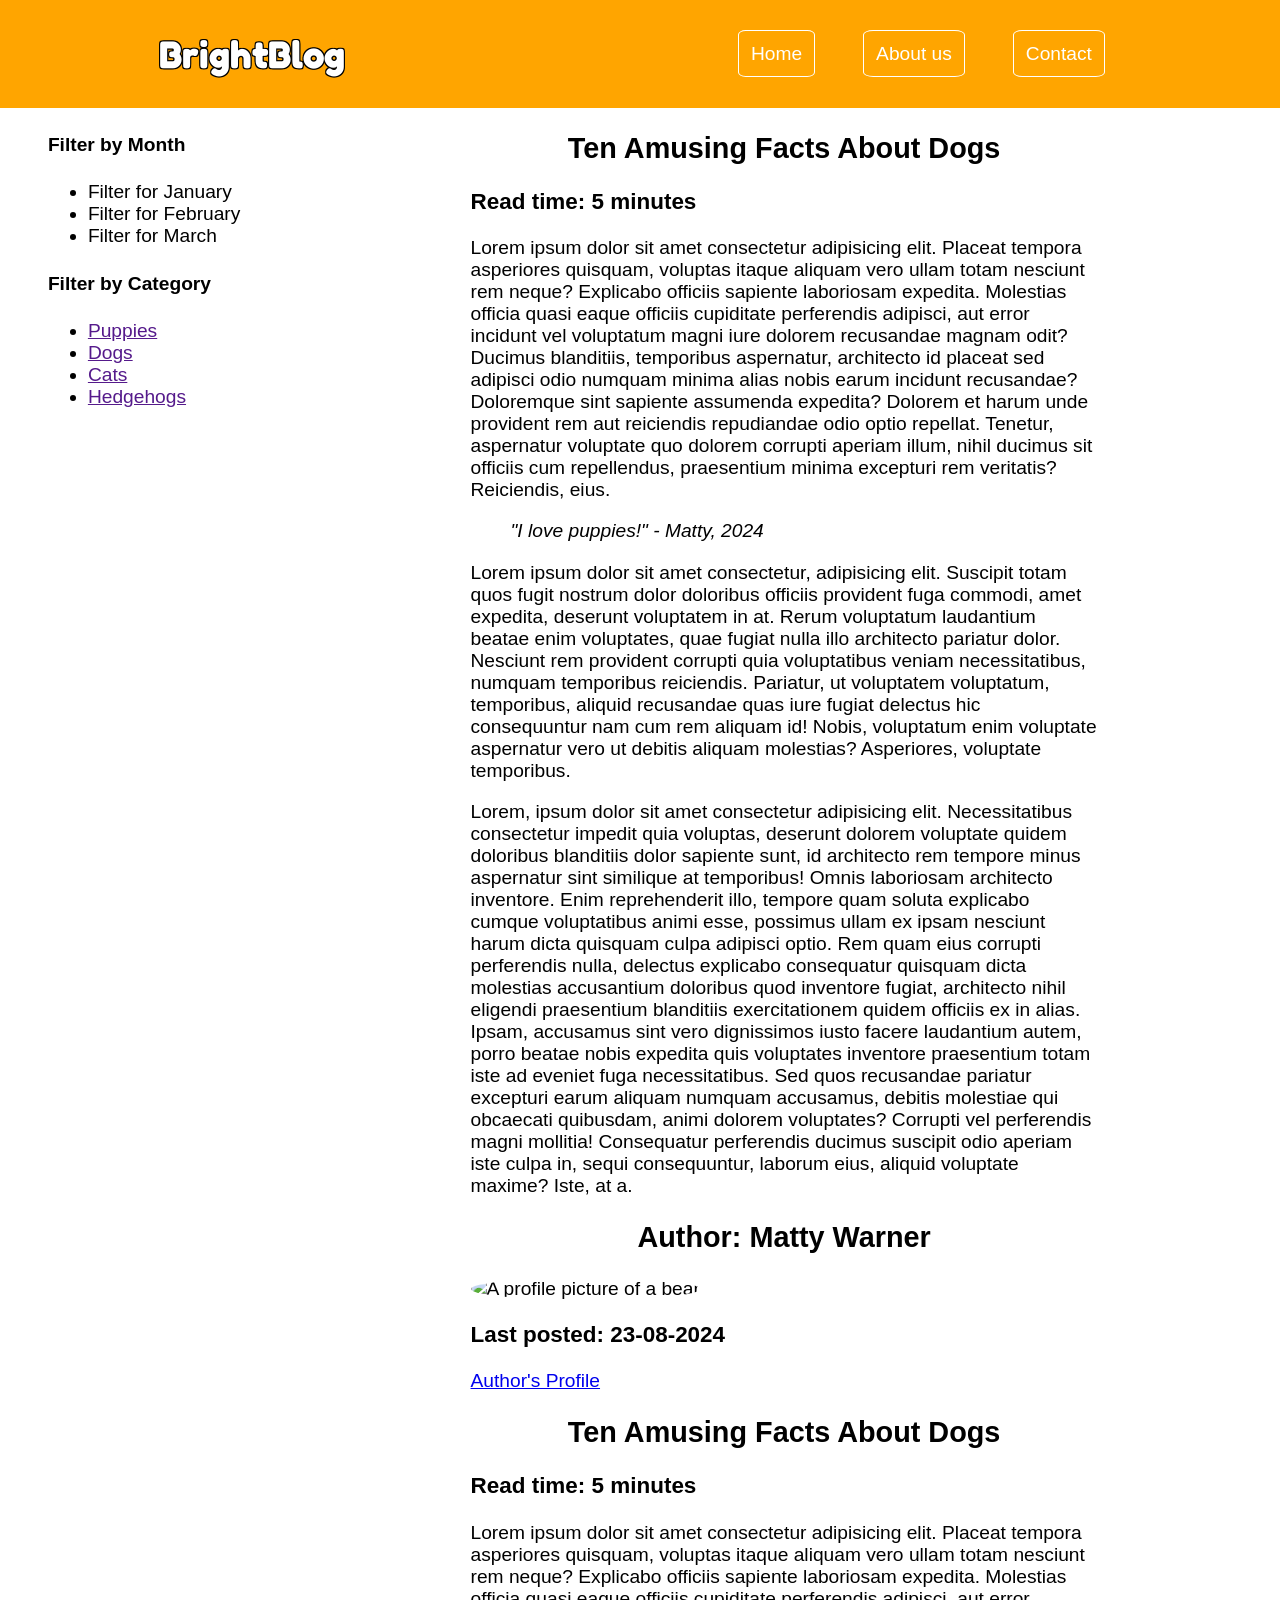
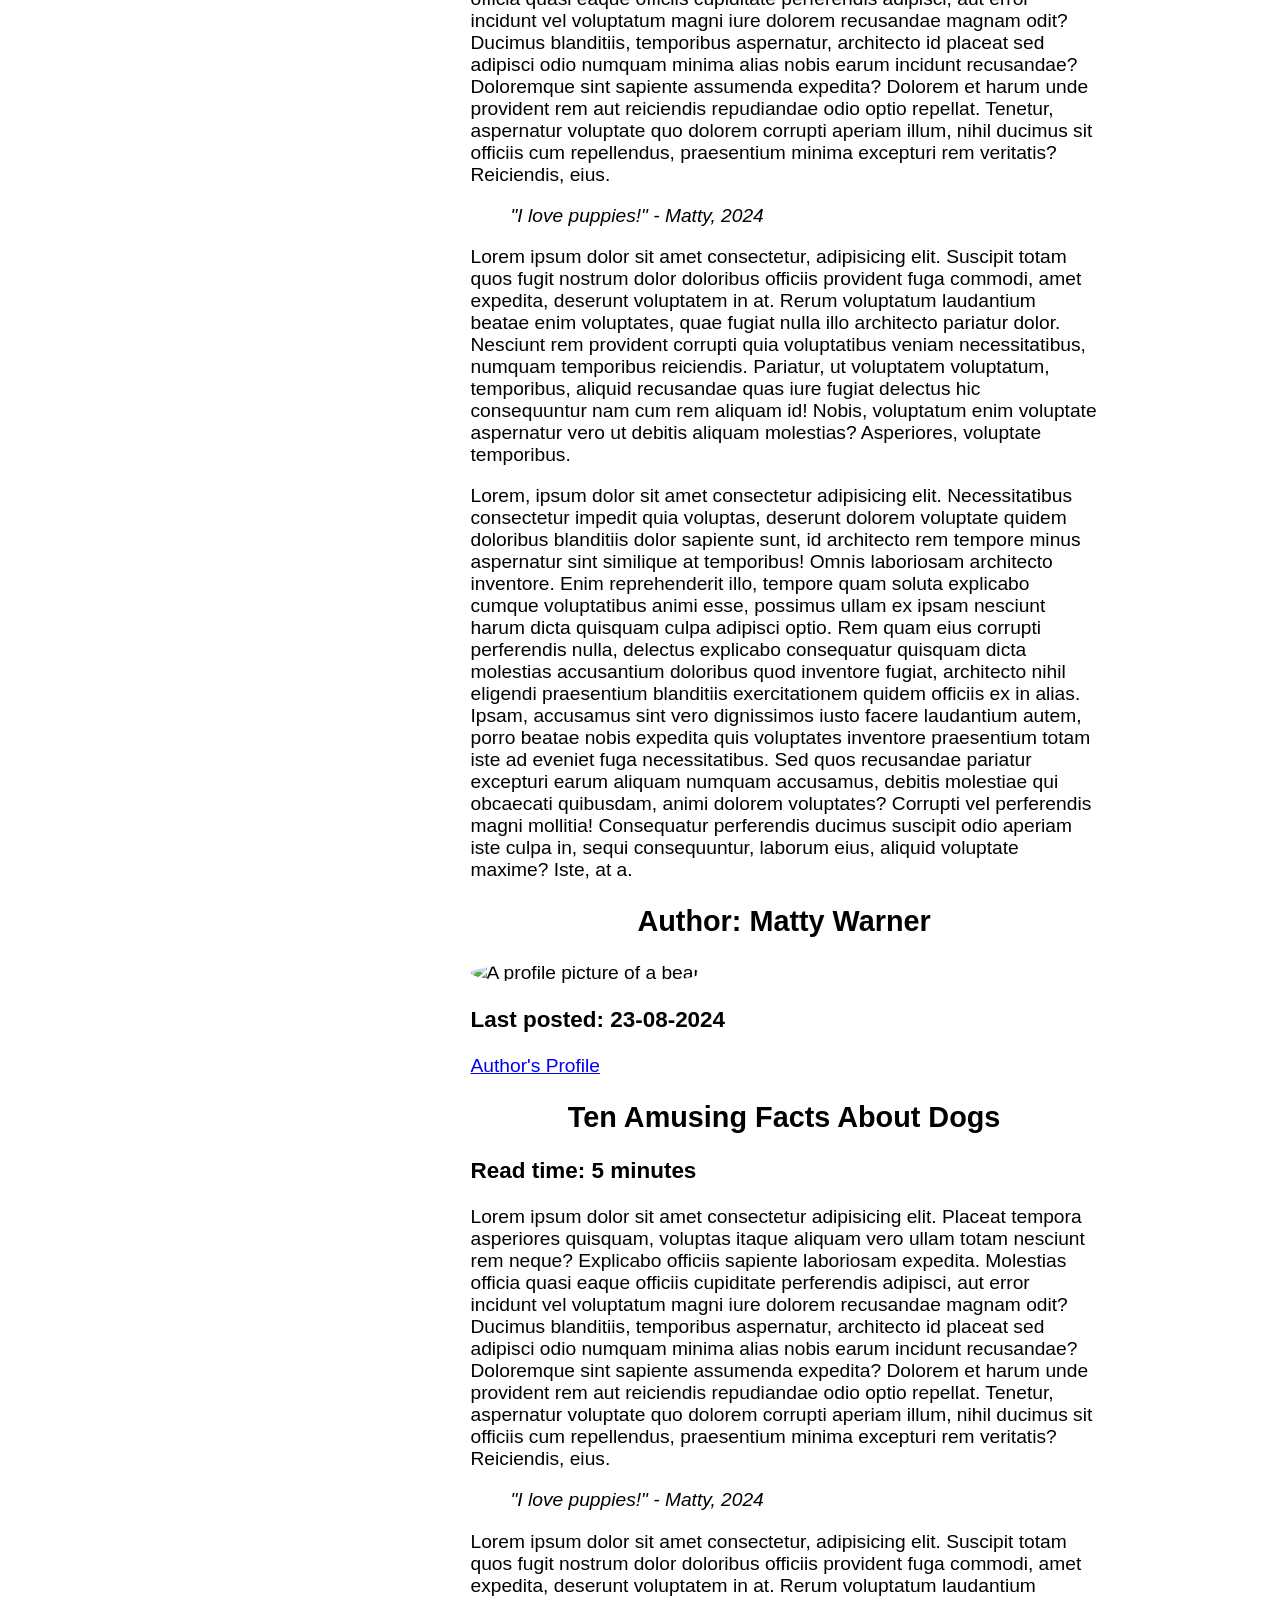
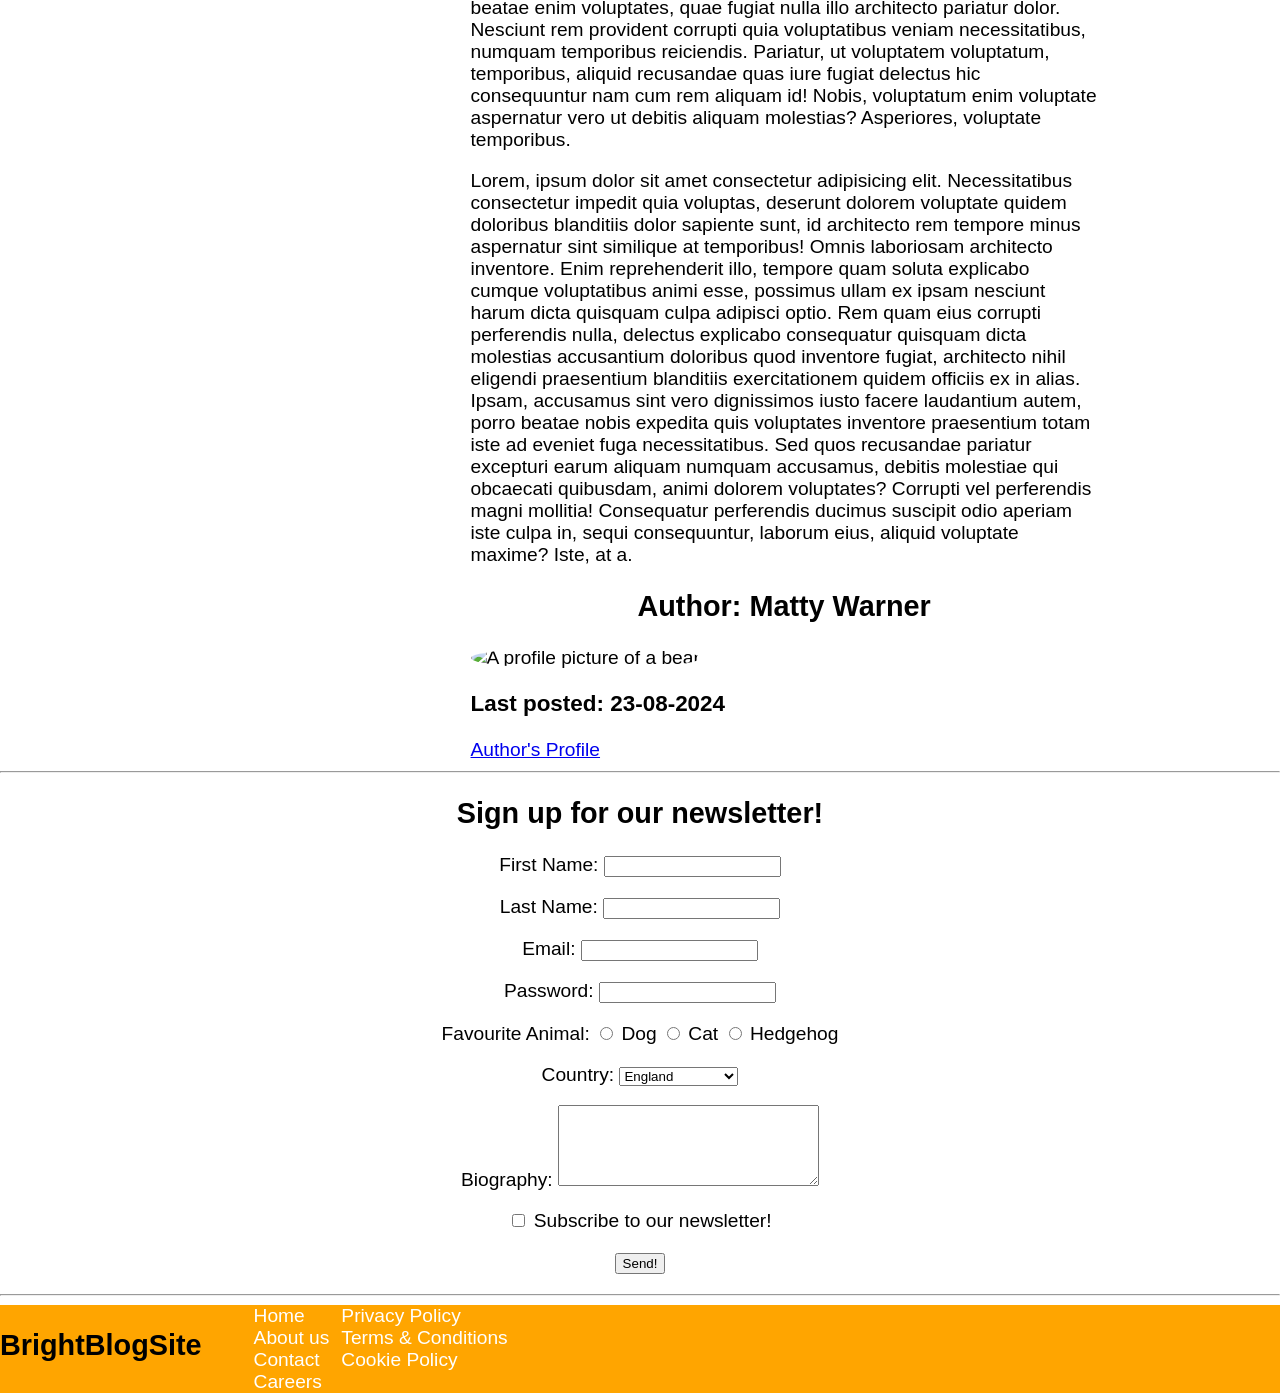
==== index.html @ 909721d6 "initial commit" ====
<!DOCTYPE html>
<html lang="en">
<head>
    <link rel="stylesheet" href="style.css">
    <script src="app.js"></script>
    <link href="https://fonts.googleapis.com/css2?family=Fredoka+One&display=swap" rel="stylesheet">
    <meta charset="UTF-8">
    <meta name="viewport" content="width=device-width, initial-scale=1.0">
    <title>BrightBlogSite</title>
</head>
<body>
    <header>
        <!-- the content of the header goes here -->
         <h1 id="logo">BrightBlog</h1>
         <nav>
            <ul id="nav-ul">
                <li>
                    <a href="" class="navbutton">Home</a>
                </li>
                <li>
                    <a href="" class="navbutton">About us</a>
                </li>
                <li>
                    <a href="" class="navbutton">Contact</a>
                </li>
            </ul>
         </nav>
    </header>
    <main>
        <div id="main-content">
            <aside>
                <!-- Side menu goes here, CSS will make menu appear in desired place! -->
                 <section>
                    <h4>Filter by Month</h4>
                    <nav>
                        <ul>
                            <li><a href=""></a>Filter for January</li>
                            <li><a href=""></a>Filter for February</li>
                            <li><a href=""></a>Filter for March</li>
                        </ul>
                    </nav>
                 </section>
                 <section>
                    <h4>Filter by Category</h4>
                    <nav>
                        <ul>
                            <li><a href="">Puppies</a></li>
                            <li><a href="">Dogs</a></li>
                            <li><a href="">Cats</a></li>
                            <li><a href="">Hedgehogs</a></li>
                        </ul>
                    </nav>
                 </section>
            </aside>

            <div>
                <article>
                <header>
                    <!--Article's header goes here-->
                    <h2>Ten Amusing Facts About Dogs</h2>
                    <h3>Read time: 5 minutes</h3>
                </header>
                <main>
                    <p>Lorem ipsum dolor sit amet consectetur adipisicing elit. Placeat tempora asperiores quisquam, voluptas itaque aliquam vero ullam totam nesciunt rem neque? Explicabo officiis sapiente laboriosam expedita. Molestias officia quasi eaque officiis cupiditate perferendis adipisci, aut error incidunt vel voluptatum magni iure dolorem recusandae magnam odit? Ducimus blanditiis, temporibus aspernatur, architecto id placeat sed adipisci odio numquam minima alias nobis earum incidunt recusandae? Doloremque sint sapiente assumenda expedita? Dolorem et harum unde provident rem aut reiciendis repudiandae odio optio repellat. Tenetur, aspernatur voluptate quo dolorem corrupti aperiam illum, nihil ducimus sit officiis cum repellendus, praesentium minima excepturi rem veritatis? Reiciendis, eius.</p>
                    <blockquote>
                        <cite>"I love puppies!" - Matty, 2024</cite>
                    </blockquote>
                    <p>Lorem ipsum dolor sit amet consectetur, adipisicing elit. Suscipit totam quos fugit nostrum dolor doloribus officiis provident fuga commodi, amet expedita, deserunt voluptatem in at. Rerum voluptatum laudantium beatae enim voluptates, quae fugiat nulla illo architecto pariatur dolor. Nesciunt rem provident corrupti quia voluptatibus veniam necessitatibus, numquam temporibus reiciendis. Pariatur, ut voluptatem voluptatum, temporibus, aliquid recusandae quas iure fugiat delectus hic consequuntur nam cum rem aliquam id! Nobis, voluptatum enim voluptate aspernatur vero ut debitis aliquam molestias? Asperiores, voluptate temporibus.</p>
                    <p>Lorem, ipsum dolor sit amet consectetur adipisicing elit. Necessitatibus consectetur impedit quia voluptas, deserunt dolorem voluptate quidem doloribus blanditiis dolor sapiente sunt, id architecto rem tempore minus aspernatur sint similique at temporibus! Omnis laboriosam architecto inventore. Enim reprehenderit illo, tempore quam soluta explicabo cumque voluptatibus animi esse, possimus ullam ex ipsam nesciunt harum dicta quisquam culpa adipisci optio. Rem quam eius corrupti perferendis nulla, delectus explicabo consequatur quisquam dicta molestias accusantium doloribus quod inventore fugiat, architecto nihil eligendi praesentium blanditiis exercitationem quidem officiis ex in alias. Ipsam, accusamus sint vero dignissimos iusto facere laudantium autem, porro beatae nobis expedita quis voluptates inventore praesentium totam iste ad eveniet fuga necessitatibus. Sed quos recusandae pariatur excepturi earum aliquam numquam accusamus, debitis molestiae qui obcaecati quibusdam, animi dolorem voluptates? Corrupti vel perferendis magni mollitia! Consequatur perferendis ducimus suscipit odio aperiam iste culpa in, sequi consequuntur, laborum eius, aliquid voluptate maxime? Iste, at a.</p>
                </main>
                <footer>
                    <h2>Author: Matty Warner</h2>
                    <img src="https://placebear.com/100/100" alt="A profile picture of a bear">
                    <h3>Last posted: 23-08-2024</h3>
                    <a href="https://www.linkedin.com/in/matthew-warner-b48989264" target="_blank">Author's Profile</a>
                </footer>
    
                </article>
                <article>
                <header>
                    <!--Article's header goes here-->
                    <h2>Ten Amusing Facts About Dogs</h2>
                    <h3>Read time: 5 minutes</h3>
                </header>
                <main>
                    <p>Lorem ipsum dolor sit amet consectetur adipisicing elit. Placeat tempora asperiores quisquam, voluptas itaque aliquam vero ullam totam nesciunt rem neque? Explicabo officiis sapiente laboriosam expedita. Molestias officia quasi eaque officiis cupiditate perferendis adipisci, aut error incidunt vel voluptatum magni iure dolorem recusandae magnam odit? Ducimus blanditiis, temporibus aspernatur, architecto id placeat sed adipisci odio numquam minima alias nobis earum incidunt recusandae? Doloremque sint sapiente assumenda expedita? Dolorem et harum unde provident rem aut reiciendis repudiandae odio optio repellat. Tenetur, aspernatur voluptate quo dolorem corrupti aperiam illum, nihil ducimus sit officiis cum repellendus, praesentium minima excepturi rem veritatis? Reiciendis, eius.</p>
                    <blockquote>
                        <cite>"I love puppies!" - Matty, 2024</cite>
                    </blockquote>
                    <p>Lorem ipsum dolor sit amet consectetur, adipisicing elit. Suscipit totam quos fugit nostrum dolor doloribus officiis provident fuga commodi, amet expedita, deserunt voluptatem in at. Rerum voluptatum laudantium beatae enim voluptates, quae fugiat nulla illo architecto pariatur dolor. Nesciunt rem provident corrupti quia voluptatibus veniam necessitatibus, numquam temporibus reiciendis. Pariatur, ut voluptatem voluptatum, temporibus, aliquid recusandae quas iure fugiat delectus hic consequuntur nam cum rem aliquam id! Nobis, voluptatum enim voluptate aspernatur vero ut debitis aliquam molestias? Asperiores, voluptate temporibus.</p>
                    <p>Lorem, ipsum dolor sit amet consectetur adipisicing elit. Necessitatibus consectetur impedit quia voluptas, deserunt dolorem voluptate quidem doloribus blanditiis dolor sapiente sunt, id architecto rem tempore minus aspernatur sint similique at temporibus! Omnis laboriosam architecto inventore. Enim reprehenderit illo, tempore quam soluta explicabo cumque voluptatibus animi esse, possimus ullam ex ipsam nesciunt harum dicta quisquam culpa adipisci optio. Rem quam eius corrupti perferendis nulla, delectus explicabo consequatur quisquam dicta molestias accusantium doloribus quod inventore fugiat, architecto nihil eligendi praesentium blanditiis exercitationem quidem officiis ex in alias. Ipsam, accusamus sint vero dignissimos iusto facere laudantium autem, porro beatae nobis expedita quis voluptates inventore praesentium totam iste ad eveniet fuga necessitatibus. Sed quos recusandae pariatur excepturi earum aliquam numquam accusamus, debitis molestiae qui obcaecati quibusdam, animi dolorem voluptates? Corrupti vel perferendis magni mollitia! Consequatur perferendis ducimus suscipit odio aperiam iste culpa in, sequi consequuntur, laborum eius, aliquid voluptate maxime? Iste, at a.</p>
                </main>
                <footer>
                    <h2>Author: Matty Warner</h2>
                    <img src="https://placebear.com/100/100" alt="A profile picture of a bear">
                    <h3>Last posted: 23-08-2024</h3>
                    <a href="https://www.linkedin.com/in/matthew-warner-b48989264" target="_blank">Author's Profile</a>
                </footer>
    
                </article>
                <article>
                <header>
                    <!--Article's header goes here-->
                    <h2>Ten Amusing Facts About Dogs</h2>
                    <h3>Read time: 5 minutes</h3>
                </header>
                <main>
                    <p>Lorem ipsum dolor sit amet consectetur adipisicing elit. Placeat tempora asperiores quisquam, voluptas itaque aliquam vero ullam totam nesciunt rem neque? Explicabo officiis sapiente laboriosam expedita. Molestias officia quasi eaque officiis cupiditate perferendis adipisci, aut error incidunt vel voluptatum magni iure dolorem recusandae magnam odit? Ducimus blanditiis, temporibus aspernatur, architecto id placeat sed adipisci odio numquam minima alias nobis earum incidunt recusandae? Doloremque sint sapiente assumenda expedita? Dolorem et harum unde provident rem aut reiciendis repudiandae odio optio repellat. Tenetur, aspernatur voluptate quo dolorem corrupti aperiam illum, nihil ducimus sit officiis cum repellendus, praesentium minima excepturi rem veritatis? Reiciendis, eius.</p>
                    <blockquote>
                        <cite>"I love puppies!" - Matty, 2024</cite>
                    </blockquote>
                    <p>Lorem ipsum dolor sit amet consectetur, adipisicing elit. Suscipit totam quos fugit nostrum dolor doloribus officiis provident fuga commodi, amet expedita, deserunt voluptatem in at. Rerum voluptatum laudantium beatae enim voluptates, quae fugiat nulla illo architecto pariatur dolor. Nesciunt rem provident corrupti quia voluptatibus veniam necessitatibus, numquam temporibus reiciendis. Pariatur, ut voluptatem voluptatum, temporibus, aliquid recusandae quas iure fugiat delectus hic consequuntur nam cum rem aliquam id! Nobis, voluptatum enim voluptate aspernatur vero ut debitis aliquam molestias? Asperiores, voluptate temporibus.</p>
                    <p>Lorem, ipsum dolor sit amet consectetur adipisicing elit. Necessitatibus consectetur impedit quia voluptas, deserunt dolorem voluptate quidem doloribus blanditiis dolor sapiente sunt, id architecto rem tempore minus aspernatur sint similique at temporibus! Omnis laboriosam architecto inventore. Enim reprehenderit illo, tempore quam soluta explicabo cumque voluptatibus animi esse, possimus ullam ex ipsam nesciunt harum dicta quisquam culpa adipisci optio. Rem quam eius corrupti perferendis nulla, delectus explicabo consequatur quisquam dicta molestias accusantium doloribus quod inventore fugiat, architecto nihil eligendi praesentium blanditiis exercitationem quidem officiis ex in alias. Ipsam, accusamus sint vero dignissimos iusto facere laudantium autem, porro beatae nobis expedita quis voluptates inventore praesentium totam iste ad eveniet fuga necessitatibus. Sed quos recusandae pariatur excepturi earum aliquam numquam accusamus, debitis molestiae qui obcaecati quibusdam, animi dolorem voluptates? Corrupti vel perferendis magni mollitia! Consequatur perferendis ducimus suscipit odio aperiam iste culpa in, sequi consequuntur, laborum eius, aliquid voluptate maxime? Iste, at a.</p>
                </main>
                <footer>
                    <h2>Author: Matty Warner</h2>
                    <img src="https://placebear.com/750/450" alt="A profile picture of a bear">
                    <h3>Last posted: 23-08-2024</h3>
                    <a href="https://www.linkedin.com/in/matthew-warner-b48989264" target="_blank">Author's Profile</a>
                </footer>
    
                </article>
            </div>
            
        </div>
        
        <!-- main content of the website can go here -->
        <hr>
        <h2>Sign up for our newsletter!</h2>
        <form action="" method="">
            <p>
            <label for="first_name">First Name:</label>
            <input type="text" id="first_name" name="first_name" required>
            <br>
            </p>

            <p>
            <label for="last_name">Last Name:</label>
            <input type="text" id="last_name" name="last_name" required>
            <br>
            </p>

            <p>
            <label for="email">Email:</label>
            <input type="email" name="email" id="email" required>
            <br>
            </p>

            <p>
            <label for="password">Password:</label>
            <input type="password" name="password" id="password" required>
            <br>
            </p>

            <p>
            <label for="favourite_animal">Favourite Animal:</label>
            <input type="radio" name="favourite_animal" id="dog" value="dog">
            <label for="dog">Dog</label>
            <input type="radio" name="favourite_animal" id="cat" value="cat">
            <label for="cat">Cat</label>
            <input type="radio" name="favourite_animal" id="hedgehog" value="hedgehog">
            <label for="hedgehog">Hedgehog</label>
            <br>
            </p>

            <p>
            <label for="country">Country:</label>
            <select name="country" id="country">
                <option value="england">England</option>
                <option value="scotland">Scotland</option>
                <option value="wales">Wales</option>
                <option value="northern_ireland">Northern Ireland</option>
            </select>
            <br>
            </p>

            <p>
            <label for="bio">Biography:</label>
            <textarea name="bio" id="bio" cols="30" rows="5"></textarea>
            <br>
            </p>

            <p>
            <input type="checkbox" id="subscribe" name="subscribe">
            <label for="subscribe">Subscribe to our newsletter!</label>
            <br>
            </p>

            <p>
            <input type="submit" value="Send!">
            </p>

        </form>
        <hr>
    </main>
    <footer>
        <!-- footer goes here -->
         <h2>BrightBlogSite</h2>
         <section>
            <nav>
                <ul id="footer-ul">
                    <div>
                        <li><a href="">Home</a></li>
                        <li><a href="">About us</a></li>
                        <li><a href="">Contact</a></li>
                        <li><a href="">Careers</a></li>
                    </div>
                    <div>
                        <li><a href="">Privacy Policy</a></li>
                        <li><a href="">Terms & Conditions</a></li>
                        <li><a href="">Cookie Policy</a></li>
                    </div>
                </ul>
            </nav>
         </section>
    </footer>
</body>
</html>
---- style.css ----
body {
    font-family: Helvetica, Arial, sans-serif;
    margin: 0px;
    font-size: 1.5vw;
}

#logo {
    margin: 0px;
    padding: 8px;
    font-family: "Fredoka One", sans-serif;
    /* box-shadow: 8px 8px 10px 3px darkorange; */
    width: 16%;
    text-shadow: 
    1px 1px 0px black,  /* Bottom right shadow */
    -1px 1px 0px black, /* Bottom left shadow */
    1px -1px 0px black, /* Top right shadow*/
    -1px -1px 0px black; /* Top left shadow */
}

ul {
    margin: 0px;
}

body > header {
    background-color: orange;
    color:white;
    /* color: #99ffaa; */
    display: flex;
    height: 12vh;
    align-items: center;
    justify-content: space-around;
}

#nav-ul {
    display: flex;
}

#nav-ul > li {
    padding: 8px;
    margin: 16px;
}

body > header > nav > ul {
    list-style: none;
    text-decoration: none;
}

/* body > header > nav > ul > li > a {} looks a bit clunky so we can use a class instead to target nav styling */
.navbutton {
    color: white;
    text-decoration: none;
    padding: 12px;
    border: 1px solid white;
    border-radius: 10%;
}

body > main article {
    width: 70%;
    margin: auto;
}

#main-content {
    display: flex;
    justify-content: space-around;
}

#main-content > div {
    width: 70%;
}

form {
    text-align: center;
}

h2 {
    text-align: center;
}

body > footer {
    background-color: orange;
    display: flex;
}

#footer-ul {
    display: flex;
    list-style: none;
}

#footer-ul > div > li {
    margin-left: 12px;
}

#footer-ul > div > li > a {
    color: white;
    text-decoration: none;
}

img {
    border-radius: 50%;
}
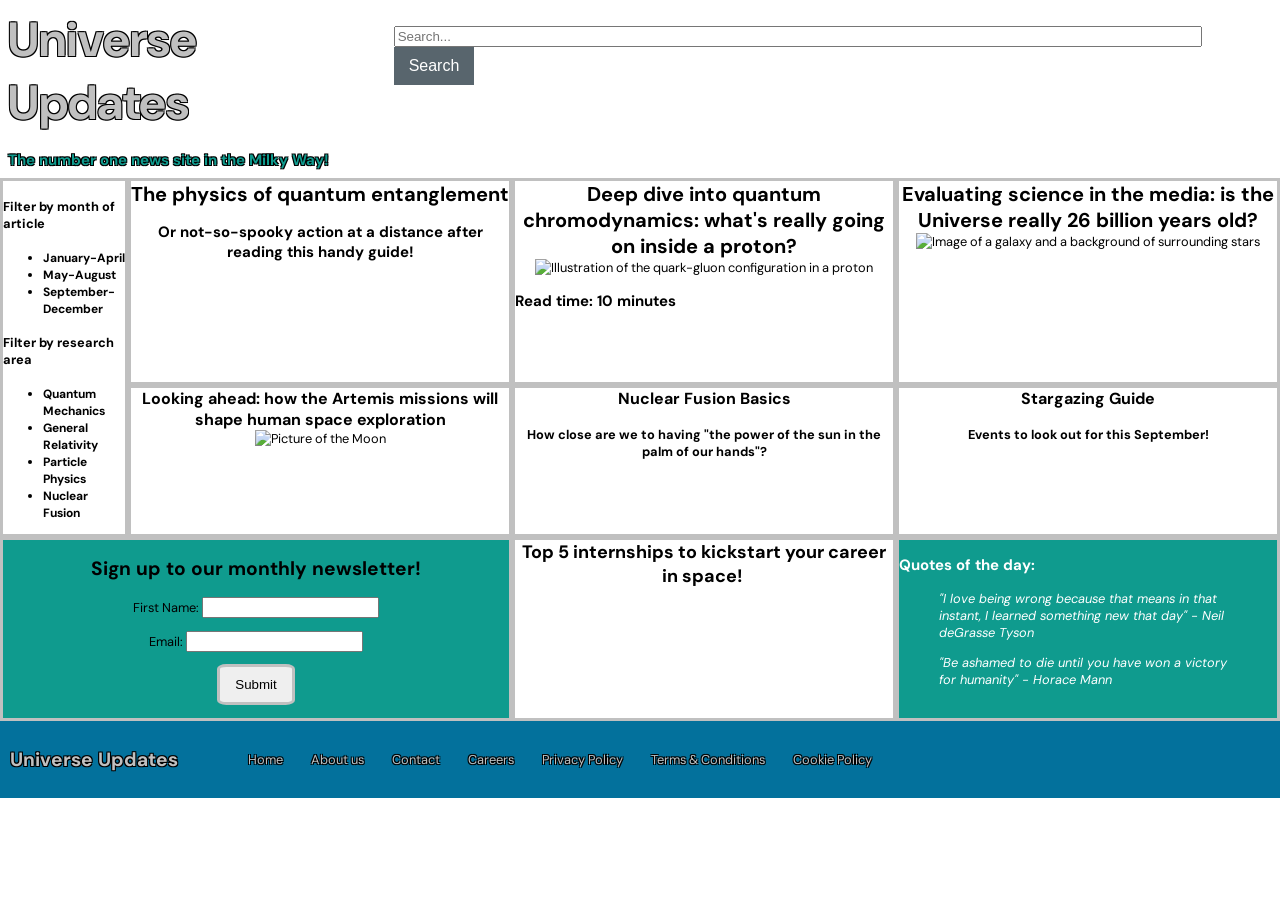
==== commit bb4fbc17: "name change commit" ====
--- a/index.html
+++ b/index.html
@@ -1,218 +1,213 @@
 <!DOCTYPE html>
 <html lang="en">
 <head>
-    <link rel="stylesheet" href="style.css">
-    <script src="app.js"></script>
+    <link rel="stylesheet" href="astroblog.css">
     <link href="https://fonts.googleapis.com/css2?family=Fredoka+One&display=swap" rel="stylesheet">
+    <link href="https://fonts.googleapis.com/css2?family=DM+Sans:ital,opsz,wght@0,9..40,100..1000;1,9..40,100..1000&display=swap" rel="stylesheet">
     <meta charset="UTF-8">
     <meta name="viewport" content="width=device-width, initial-scale=1.0">
-    <title>BrightBlogSite</title>
+    <title>Universe Updates</title>
 </head>
 <body>
-    <header>
-        <!-- the content of the header goes here -->
-         <h1 id="logo">BrightBlog</h1>
-         <nav>
-            <ul id="nav-ul">
-                <li>
-                    <a href="" class="navbutton">Home</a>
-                </li>
-                <li>
-                    <a href="" class="navbutton">About us</a>
-                </li>
-                <li>
-                    <a href="" class="navbutton">Contact</a>
-                </li>
-            </ul>
-         </nav>
-    </header>
-    <main>
-        <div id="main-content">
+    <div id="grid-container">
+        <header>
+            <div>
+                <h1 id="logo">Universe Updates</h1>
+                <h3 id="sub-logo">The number one news site in the Milky Way!</h3>
+            </div>
+            <div class = "header-tabs">
+                <div class="search-container">
+                    <form action="" method="">
+                        <input type="text" placeholder="Search..." name="query" class="search-input">
+                        <button type="submit" class="search-button">Search</button>
+                    </form>
+                </div>
+                <nav>
+                    <ul id="nav-ul">
+                        <li><a href="" class="navbutton">Home</a></li>
+                        <li><a href="" class="navbutton">Story of the Week</a></li>
+                
+                        <li class="research-dropdown">
+                            <a href="" class="navbutton">Research areas</a>
+                            <ul class="nav-research">
+                                <li><a href="">Particle Physics and Cosmology</a></li>
+                                <li><a href="">Astrophysics and Galaxy Evolution</a></li>
+                                <li><a href="">Astrobiology and Planetary Physics</a></li>
+                            </ul>
+                        </li>
+
+                        <li><a href="" class="navbutton">Careers</a></li>
+                        <li class="meet-dropdown">
+                            <a href="" class="navbutton">Meet the team</a>
+                            <ul class="nav-meet">
+                                <li><a href="">Dr M Curie</a></li>
+                                <li><a href="">Dr J Bell</a></li>
+                                <li><a href="">Dr P Dirac</a></li>
+                                <li><a href="">Dr S Chandrasekhar</a></li>
+                            </ul>
+                        </li>
+
+                        <li class="contact-dropdown">
+                            <a href="" class="navbutton">Contact</a>
+                            <ul class="nav-contact">
+                                <li><a href="">General enquiries</a></li>
+                                <li><a href="">Research enquiries</a></li>
+                                <li><a href="">Joining our team!</a></li>
+                            </ul>
+                        </li>
+                    </ul>
+                </nav>
+            </div>    
+        </header>
+
+        <div id="side-menu">
             <aside>
-                <!-- Side menu goes here, CSS will make menu appear in desired place! -->
-                 <section>
-                    <h4>Filter by Month</h4>
-                    <nav>
-                        <ul>
-                            <li><a href=""></a>Filter for January</li>
-                            <li><a href=""></a>Filter for February</li>
-                            <li><a href=""></a>Filter for March</li>
-                        </ul>
-                    </nav>
-                 </section>
-                 <section>
-                    <h4>Filter by Category</h4>
-                    <nav>
-                        <ul>
-                            <li><a href="">Puppies</a></li>
-                            <li><a href="">Dogs</a></li>
-                            <li><a href="">Cats</a></li>
-                            <li><a href="">Hedgehogs</a></li>
-                        </ul>
-                    </nav>
-                 </section>
+                <section>
+                    <h4>Filter by month of article</h4>
+                        <nav>
+                            <ul>
+                                <li><a href="">January-April</a></li>
+                                <li><a href="">May-August</a></li>
+                                <li><a href="">September-December</a></li>
+                            </ul>
+                        </nav>
+                </section>
+                <section>
+                    <h4>Filter by research area</h4>
+                        <nav>
+                            <ul>
+                                <li><a href="">Quantum Mechanics</a></li>
+                                <li><a href="">General Relativity</a></li>
+                                <li><a href="">Particle Physics</a></li>
+                                <li><a href="">Nuclear Fusion</a></li>
+                            </ul>
+                        </nav>
+                </section>
             </aside>
-
-            <div>
-                <article>
-                <header>
-                    <!--Article's header goes here-->
-                    <h2>Ten Amusing Facts About Dogs</h2>
-                    <h3>Read time: 5 minutes</h3>
-                </header>
+        </div>
+
+        <div id="article-1">
+            <article>
+                <header>
+                    <a href="">The physics of quantum entanglement</a>
+                    <h3>Or not-so-spooky action at a distance after reading this handy guide!</h3>
+                </header>
+    
                 <main>
-                    <p>Lorem ipsum dolor sit amet consectetur adipisicing elit. Placeat tempora asperiores quisquam, voluptas itaque aliquam vero ullam totam nesciunt rem neque? Explicabo officiis sapiente laboriosam expedita. Molestias officia quasi eaque officiis cupiditate perferendis adipisci, aut error incidunt vel voluptatum magni iure dolorem recusandae magnam odit? Ducimus blanditiis, temporibus aspernatur, architecto id placeat sed adipisci odio numquam minima alias nobis earum incidunt recusandae? Doloremque sint sapiente assumenda expedita? Dolorem et harum unde provident rem aut reiciendis repudiandae odio optio repellat. Tenetur, aspernatur voluptate quo dolorem corrupti aperiam illum, nihil ducimus sit officiis cum repellendus, praesentium minima excepturi rem veritatis? Reiciendis, eius.</p>
-                    <blockquote>
-                        <cite>"I love puppies!" - Matty, 2024</cite>
-                    </blockquote>
-                    <p>Lorem ipsum dolor sit amet consectetur, adipisicing elit. Suscipit totam quos fugit nostrum dolor doloribus officiis provident fuga commodi, amet expedita, deserunt voluptatem in at. Rerum voluptatum laudantium beatae enim voluptates, quae fugiat nulla illo architecto pariatur dolor. Nesciunt rem provident corrupti quia voluptatibus veniam necessitatibus, numquam temporibus reiciendis. Pariatur, ut voluptatem voluptatum, temporibus, aliquid recusandae quas iure fugiat delectus hic consequuntur nam cum rem aliquam id! Nobis, voluptatum enim voluptate aspernatur vero ut debitis aliquam molestias? Asperiores, voluptate temporibus.</p>
-                    <p>Lorem, ipsum dolor sit amet consectetur adipisicing elit. Necessitatibus consectetur impedit quia voluptas, deserunt dolorem voluptate quidem doloribus blanditiis dolor sapiente sunt, id architecto rem tempore minus aspernatur sint similique at temporibus! Omnis laboriosam architecto inventore. Enim reprehenderit illo, tempore quam soluta explicabo cumque voluptatibus animi esse, possimus ullam ex ipsam nesciunt harum dicta quisquam culpa adipisci optio. Rem quam eius corrupti perferendis nulla, delectus explicabo consequatur quisquam dicta molestias accusantium doloribus quod inventore fugiat, architecto nihil eligendi praesentium blanditiis exercitationem quidem officiis ex in alias. Ipsam, accusamus sint vero dignissimos iusto facere laudantium autem, porro beatae nobis expedita quis voluptates inventore praesentium totam iste ad eveniet fuga necessitatibus. Sed quos recusandae pariatur excepturi earum aliquam numquam accusamus, debitis molestiae qui obcaecati quibusdam, animi dolorem voluptates? Corrupti vel perferendis magni mollitia! Consequatur perferendis ducimus suscipit odio aperiam iste culpa in, sequi consequuntur, laborum eius, aliquid voluptate maxime? Iste, at a.</p>
+                    <img src="" alt="">
                 </main>
+    
                 <footer>
-                    <h2>Author: Matty Warner</h2>
-                    <img src="https://placebear.com/100/100" alt="A profile picture of a bear">
-                    <h3>Last posted: 23-08-2024</h3>
-                    <a href="https://www.linkedin.com/in/matthew-warner-b48989264" target="_blank">Author's Profile</a>
+    
                 </footer>
-    
-                </article>
-                <article>
-                <header>
-                    <!--Article's header goes here-->
-                    <h2>Ten Amusing Facts About Dogs</h2>
-                    <h3>Read time: 5 minutes</h3>
+            </article>
+        </div>
+
+        <div id="article-2">
+            <article>
+                <header>
+                    <a href="">Deep dive into quantum chromodynamics: what's really going on inside a proton?</a>
+                    <img src="https://upload.wikimedia.org/wikipedia/commons/thumb/9/92/Quark_structure_proton.svg/800px-Quark_structure_proton.svg.png" alt="Illustration of the quark-gluon configuration in a proton" width="100" height="auto">
+                    <h3>Read time: 10 minutes</h3>
+                </header>
+            </article>
+        </div>
+
+        <div id="article-3">
+            <article>
+                <header>
+                    <a href="">Evaluating science in the media: is the Universe really 26 billion years old?</a>
                 </header>
                 <main>
-                    <p>Lorem ipsum dolor sit amet consectetur adipisicing elit. Placeat tempora asperiores quisquam, voluptas itaque aliquam vero ullam totam nesciunt rem neque? Explicabo officiis sapiente laboriosam expedita. Molestias officia quasi eaque officiis cupiditate perferendis adipisci, aut error incidunt vel voluptatum magni iure dolorem recusandae magnam odit? Ducimus blanditiis, temporibus aspernatur, architecto id placeat sed adipisci odio numquam minima alias nobis earum incidunt recusandae? Doloremque sint sapiente assumenda expedita? Dolorem et harum unde provident rem aut reiciendis repudiandae odio optio repellat. Tenetur, aspernatur voluptate quo dolorem corrupti aperiam illum, nihil ducimus sit officiis cum repellendus, praesentium minima excepturi rem veritatis? Reiciendis, eius.</p>
-                    <blockquote>
-                        <cite>"I love puppies!" - Matty, 2024</cite>
-                    </blockquote>
-                    <p>Lorem ipsum dolor sit amet consectetur, adipisicing elit. Suscipit totam quos fugit nostrum dolor doloribus officiis provident fuga commodi, amet expedita, deserunt voluptatem in at. Rerum voluptatum laudantium beatae enim voluptates, quae fugiat nulla illo architecto pariatur dolor. Nesciunt rem provident corrupti quia voluptatibus veniam necessitatibus, numquam temporibus reiciendis. Pariatur, ut voluptatem voluptatum, temporibus, aliquid recusandae quas iure fugiat delectus hic consequuntur nam cum rem aliquam id! Nobis, voluptatum enim voluptate aspernatur vero ut debitis aliquam molestias? Asperiores, voluptate temporibus.</p>
-                    <p>Lorem, ipsum dolor sit amet consectetur adipisicing elit. Necessitatibus consectetur impedit quia voluptas, deserunt dolorem voluptate quidem doloribus blanditiis dolor sapiente sunt, id architecto rem tempore minus aspernatur sint similique at temporibus! Omnis laboriosam architecto inventore. Enim reprehenderit illo, tempore quam soluta explicabo cumque voluptatibus animi esse, possimus ullam ex ipsam nesciunt harum dicta quisquam culpa adipisci optio. Rem quam eius corrupti perferendis nulla, delectus explicabo consequatur quisquam dicta molestias accusantium doloribus quod inventore fugiat, architecto nihil eligendi praesentium blanditiis exercitationem quidem officiis ex in alias. Ipsam, accusamus sint vero dignissimos iusto facere laudantium autem, porro beatae nobis expedita quis voluptates inventore praesentium totam iste ad eveniet fuga necessitatibus. Sed quos recusandae pariatur excepturi earum aliquam numquam accusamus, debitis molestiae qui obcaecati quibusdam, animi dolorem voluptates? Corrupti vel perferendis magni mollitia! Consequatur perferendis ducimus suscipit odio aperiam iste culpa in, sequi consequuntur, laborum eius, aliquid voluptate maxime? Iste, at a.</p>
+                    <img src="https://images.pexels.com/photos/1142950/pexels-photo-1142950.jpeg?auto=compress&cs=tinysrgb&w=1260&h=750&dpr=1" alt="Image of a galaxy and a background of surrounding stars" width="200" height="auto">
                 </main>
-                <footer>
-                    <h2>Author: Matty Warner</h2>
-                    <img src="https://placebear.com/100/100" alt="A profile picture of a bear">
-                    <h3>Last posted: 23-08-2024</h3>
-                    <a href="https://www.linkedin.com/in/matthew-warner-b48989264" target="_blank">Author's Profile</a>
-                </footer>
-    
-                </article>
-                <article>
-                <header>
-                    <!--Article's header goes here-->
-                    <h2>Ten Amusing Facts About Dogs</h2>
-                    <h3>Read time: 5 minutes</h3>
-                </header>
+            </article>
+        </div>
+
+        <div id="article-4">
+            <article>
+                <header>
+                    <a href="">Looking ahead: how the Artemis missions will shape human space exploration</a>
+                </header>
+
                 <main>
-                    <p>Lorem ipsum dolor sit amet consectetur adipisicing elit. Placeat tempora asperiores quisquam, voluptas itaque aliquam vero ullam totam nesciunt rem neque? Explicabo officiis sapiente laboriosam expedita. Molestias officia quasi eaque officiis cupiditate perferendis adipisci, aut error incidunt vel voluptatum magni iure dolorem recusandae magnam odit? Ducimus blanditiis, temporibus aspernatur, architecto id placeat sed adipisci odio numquam minima alias nobis earum incidunt recusandae? Doloremque sint sapiente assumenda expedita? Dolorem et harum unde provident rem aut reiciendis repudiandae odio optio repellat. Tenetur, aspernatur voluptate quo dolorem corrupti aperiam illum, nihil ducimus sit officiis cum repellendus, praesentium minima excepturi rem veritatis? Reiciendis, eius.</p>
-                    <blockquote>
-                        <cite>"I love puppies!" - Matty, 2024</cite>
-                    </blockquote>
-                    <p>Lorem ipsum dolor sit amet consectetur, adipisicing elit. Suscipit totam quos fugit nostrum dolor doloribus officiis provident fuga commodi, amet expedita, deserunt voluptatem in at. Rerum voluptatum laudantium beatae enim voluptates, quae fugiat nulla illo architecto pariatur dolor. Nesciunt rem provident corrupti quia voluptatibus veniam necessitatibus, numquam temporibus reiciendis. Pariatur, ut voluptatem voluptatum, temporibus, aliquid recusandae quas iure fugiat delectus hic consequuntur nam cum rem aliquam id! Nobis, voluptatum enim voluptate aspernatur vero ut debitis aliquam molestias? Asperiores, voluptate temporibus.</p>
-                    <p>Lorem, ipsum dolor sit amet consectetur adipisicing elit. Necessitatibus consectetur impedit quia voluptas, deserunt dolorem voluptate quidem doloribus blanditiis dolor sapiente sunt, id architecto rem tempore minus aspernatur sint similique at temporibus! Omnis laboriosam architecto inventore. Enim reprehenderit illo, tempore quam soluta explicabo cumque voluptatibus animi esse, possimus ullam ex ipsam nesciunt harum dicta quisquam culpa adipisci optio. Rem quam eius corrupti perferendis nulla, delectus explicabo consequatur quisquam dicta molestias accusantium doloribus quod inventore fugiat, architecto nihil eligendi praesentium blanditiis exercitationem quidem officiis ex in alias. Ipsam, accusamus sint vero dignissimos iusto facere laudantium autem, porro beatae nobis expedita quis voluptates inventore praesentium totam iste ad eveniet fuga necessitatibus. Sed quos recusandae pariatur excepturi earum aliquam numquam accusamus, debitis molestiae qui obcaecati quibusdam, animi dolorem voluptates? Corrupti vel perferendis magni mollitia! Consequatur perferendis ducimus suscipit odio aperiam iste culpa in, sequi consequuntur, laborum eius, aliquid voluptate maxime? Iste, at a.</p>
+                    <img src="https://images.pexels.com/photos/47367/full-moon-moon-bright-sky-47367.jpeg?auto=compress&cs=tinysrgb&w=1260&h=750&dpr=1" alt="Picture of the Moon" width="100" height="auto">
                 </main>
-                <footer>
-                    <h2>Author: Matty Warner</h2>
-                    <img src="https://placebear.com/750/450" alt="A profile picture of a bear">
-                    <h3>Last posted: 23-08-2024</h3>
-                    <a href="https://www.linkedin.com/in/matthew-warner-b48989264" target="_blank">Author's Profile</a>
-                </footer>
-    
-                </article>
-            </div>
-            
-        </div>
-        
-        <!-- main content of the website can go here -->
-        <hr>
-        <h2>Sign up for our newsletter!</h2>
-        <form action="" method="">
-            <p>
-            <label for="first_name">First Name:</label>
-            <input type="text" id="first_name" name="first_name" required>
-            <br>
-            </p>
-
-            <p>
-            <label for="last_name">Last Name:</label>
-            <input type="text" id="last_name" name="last_name" required>
-            <br>
-            </p>
-
-            <p>
-            <label for="email">Email:</label>
-            <input type="email" name="email" id="email" required>
-            <br>
-            </p>
-
-            <p>
-            <label for="password">Password:</label>
-            <input type="password" name="password" id="password" required>
-            <br>
-            </p>
-
-            <p>
-            <label for="favourite_animal">Favourite Animal:</label>
-            <input type="radio" name="favourite_animal" id="dog" value="dog">
-            <label for="dog">Dog</label>
-            <input type="radio" name="favourite_animal" id="cat" value="cat">
-            <label for="cat">Cat</label>
-            <input type="radio" name="favourite_animal" id="hedgehog" value="hedgehog">
-            <label for="hedgehog">Hedgehog</label>
-            <br>
-            </p>
-
-            <p>
-            <label for="country">Country:</label>
-            <select name="country" id="country">
-                <option value="england">England</option>
-                <option value="scotland">Scotland</option>
-                <option value="wales">Wales</option>
-                <option value="northern_ireland">Northern Ireland</option>
-            </select>
-            <br>
-            </p>
-
-            <p>
-            <label for="bio">Biography:</label>
-            <textarea name="bio" id="bio" cols="30" rows="5"></textarea>
-            <br>
-            </p>
-
-            <p>
-            <input type="checkbox" id="subscribe" name="subscribe">
-            <label for="subscribe">Subscribe to our newsletter!</label>
-            <br>
-            </p>
-
-            <p>
-            <input type="submit" value="Send!">
-            </p>
-
-        </form>
-        <hr>
-    </main>
-    <footer>
-        <!-- footer goes here -->
-         <h2>BrightBlogSite</h2>
-         <section>
-            <nav>
-                <ul id="footer-ul">
-                    <div>
+            </article>
+        </div>
+
+        <div id="article-5">
+            <article>
+                <header>
+                    <a href="">Nuclear Fusion Basics</a>
+                    <h4>How close are we to having "the power of the sun in the palm of our hands"?</h4>
+                </header>
+            </article>
+        </div>
+
+        <div id="article-6">
+            <article>
+                <header>
+                    <a href="">Stargazing Guide</a>
+                    <h4>Events to look out for this September!</h4>
+                </header>
+            </article>
+        </div>
+
+        <div id="newsletter">
+            <h2>Sign up to our monthly newsletter!</h2>
+            <form action="">
+                <p>
+                <label for="first_name">First Name:</label>
+                <input type="text" id="first_name" name="first_name" required>
+                <br>
+                </p>
+                <p>
+                <label for="email">Email:</label>
+                <input type="email" name="email" id="email" required>
+                <br>
+                </p>
+                <p>
+                <input type="submit" value="Submit" id="submit-button">
+                </p>
+            </form>
+        </div>
+
+        <div id="quote">
+            <h3>Quotes of the day:</h3>
+            <blockquote>
+                <cite>"I love being wrong because that means in that instant, I learned something new that day" - Neil deGrasse Tyson</cite>
+            </blockquote>
+            <blockquote>
+                <cite>"Be ashamed to die until you have won a victory for humanity" - Horace Mann</cite>
+            </blockquote>
+        </div>
+
+        <div id="event">
+            <article>
+                <header>
+                    <a href="">Top 5 internships to kickstart your career in space!</a>
+                    <img src="https://images.pexels.com/photos/3825462/pexels-photo-3825462.jpeg?auto=compress&cs=tinysrgb&w=1260&h=750&dpr=1" alt="" width="200" height="auto">
+                </header>
+            </article>
+        </div>
+
+        <footer>
+            <h2>Universe Updates</h2>
+            <section>
+                <nav>
+                    <ul id="footer-ul">
                         <li><a href="">Home</a></li>
                         <li><a href="">About us</a></li>
                         <li><a href="">Contact</a></li>
                         <li><a href="">Careers</a></li>
-                    </div>
-                    <div>
                         <li><a href="">Privacy Policy</a></li>
                         <li><a href="">Terms & Conditions</a></li>
                         <li><a href="">Cookie Policy</a></li>
-                    </div>
-                </ul>
-            </nav>
-         </section>
-    </footer>
+                    </ul>
+                </nav>
+            </section>
+        </footer> 
+    </div>
 </body>
-</html>
+</html>
--- a/astroblog.css
+++ b/astroblog.css
@@ -0,0 +1,503 @@
+body {
+    font-family: "DM Sans", Helvetica, Arial, sans-serif;
+    margin: 0px;
+    font-size: 1vw;
+}
+
+/* Grid styling */
+
+body > div > header {
+    grid-area: header;
+}
+
+#side-menu {
+    grid-area: side-menu;
+    border: 3px solid silver;
+    background-color: white;
+}
+
+#side-menu a {
+    /* list-style: none; */
+    text-decoration: none;
+    color: black;
+    font-size: 12px;
+    font-weight: bold;
+}
+
+#side-menu a:hover {
+    color:#0F9B8E;
+}
+
+#article-1 {
+    grid-area: article-1;
+    border: 3px solid silver;
+    background-color: white;
+    text-align: center;
+}
+
+#article-1 a {
+    text-decoration: none;
+    color: black;
+    font-size: 20px;
+    font-weight: bold;
+}
+
+#article-1 a:hover {
+    color:#0F9B8E;
+}
+
+#article-2 {
+    grid-area: article-2;
+    border: 3px solid silver;
+    background-color: white;
+    text-align: center;
+}
+
+#article-2 a {
+    text-decoration: none;
+    color: black;
+    font-size: 20px;
+    font-weight: bold;
+}
+
+
+#article-2 h3 {
+    text-align: left;
+}
+
+#article-2 a:hover {
+    color:#0F9B8E;
+}
+
+#article-3 {
+    grid-area: article-3;
+    border: 3px solid silver;
+    background-color: white;
+    text-align: center;
+}
+
+#article-3 a {
+    text-decoration: none;
+    color: black;
+    font-size: 20px;
+    font-weight: bold;
+}
+
+#article-3 a:hover {
+    color:#0F9B8E;
+}
+
+
+#article-4 {
+    grid-area: article-4;
+    border: 3px solid silver;
+    text-align: center;
+}
+
+#article-4 a {
+    text-decoration: none;
+    color: black;
+    font-size: 16px;
+    font-weight: bold;
+}
+
+#article-4 a:hover {
+    color:#0F9B8E;
+}
+
+#article-5 {
+    grid-area: article-5;
+    border: 3px solid silver;
+    text-align: center;
+}
+
+#article-5 a {
+    text-decoration: none;
+    color: black;
+    font-size: 16px;
+    font-weight: bold;
+}
+
+#article-5 a:hover {
+    color:#0F9B8E;
+}
+
+#article-6 {
+    grid-area: article-6;
+    border: 3px solid silver;
+    text-align: center;
+}
+
+#article-6 a {
+    text-decoration: none;
+    color: black;
+    font-size: 16px;
+    font-weight: bold;
+}
+
+#article-6 a:hover {
+    color:#0F9B8E;
+}
+
+#newsletter {
+    background-color: #0F9B8E;
+    grid-area: newsletter;
+    border: 3px solid silver;
+    text-align: center;
+}
+
+#submit-button {
+    padding: 10px 15px;
+    color: black;
+    text-decoration: none;
+    /* padding: 12px; */
+    border: 3px solid silver;
+    border-radius: 12%;
+}
+
+#submit-button:hover {
+    border: 3px solid silver;
+    color: white;
+    background-color: #03719C;
+}
+
+#quote {
+    grid-area: quote;
+    border: 3px solid silver;
+    background-color: #0F9B8E;
+    color:white;
+}
+
+#event {
+    grid-area: event;
+    border: 3px solid silver;
+    text-align: center;
+}
+
+#event a {
+    text-decoration: none;
+    color: black;
+    font-size: 18px;
+    font-weight: bold;
+}
+
+#event a:hover {
+    color:#0F9B8E;
+}
+
+body > div > footer {
+    grid-area: footer;
+    background-color: #03719C;
+    display: flex;
+    align-items: center;
+}
+
+#grid-container {
+    display: grid;
+    grid-template-areas: 
+    "header header header header"
+    "side-menu article-1 article-2 article-3"
+    "side-menu article-4 article-5 article-6"
+    "newsletter newsletter event quote"
+    "newsletter newsletter event quote"
+    "footer footer footer footer"
+    ;
+    grid-template-columns: 1fr 3fr 3fr 3fr;
+}
+
+/* End of grid styling */
+
+#logo {
+    font-size: 48px;
+    margin: 0px;
+    padding: 8px;
+    font-family: "DM Sans", sans-serif;
+    /* box-shadow: 8px 8px 10px 3px darkorange; */
+    width: 16%;
+    text-shadow: 
+    1px 1px 0px black,  /* Bottom right shadow */
+    -1px 1px 0px black, /* Bottom left shadow */
+    1px -1px 0px black, /* Top right shadow*/
+    -1px -1px 0px black; /* Top left shadow */
+    color: silver;
+}
+
+#sub-logo {
+    margin: 0px;
+    padding: 8px;
+    font-family: "DM Sans", sans-serif;
+    /* box-shadow: 8px 8px 10px 3px darkorange; */
+    /* width: 16%; */
+    text-shadow: 
+    1px 1px 0px black,  /* Bottom right shadow */
+    -1px 1px 0px black, /* Bottom left shadow */
+    1px -1px 0px black, /* Top right shadow*/
+    -1px -1px 0px black; /* Top left shadow */
+    color: #0F9B8E;
+}
+
+body > div > header {
+    display: flex;
+    justify-content: space-around;
+    align-items: center;
+    height: auto; /* Full viewport height */
+    background-image: url('https://science.nasa.gov/wp-content/uploads/2023/07/webb-flickr-52660766241-63ab077ba6-4k-slice.jpg?w=1536&format=webp');
+    background-size: 0.5fr;           /* Ensure the image covers the entire header */
+    background-position: top;  /* Center the image */
+    background-repeat: no-repeat; /* Prevent tiling if the image is small */
+    color: white;                 /* Text color to contrast with the image */
+}
+
+body > header > nav {
+    display: flex;
+    padding-left: none;
+}
+
+.navbutton {
+    color: white;
+    text-decoration: none;
+    padding: 12px;
+    border: 3px solid white;
+    border-radius: 12%;
+}
+
+.navbutton:hover {
+    background-color: #0F9B8E;
+    border-color: #0F9B8E;
+}
+
+#nav-ul {
+    display: flex;
+    list-style: none;
+    text-decoration: none;
+    align-items: center;
+}
+
+#nav-ul li {
+    position: relative;
+}
+
+/* Display for Research Areas */
+
+.nav-research {
+    display: none;
+    position: absolute;
+    list-style: none;
+    top: calc(100% + 8px);
+    /* left: 0; */
+    /* z-index: 1; */
+    padding: 0;
+    /* align-items: left; */
+}
+
+.nav-research li {
+    display: block;
+    width: 100%;
+    background-color: white;
+    border-radius: 12%;
+}
+
+.nav-research > li > a {
+    padding: 4px;
+    border: 3px solid #0F9B8E;
+    border-radius: 12%;
+    width: auto;
+    color: black;
+    text-decoration: none;
+    display: block;
+}
+
+.nav-research li a:hover {
+    background-color: #0F9B8E;
+    /* border-color: #0F9B8E; */
+}
+
+.research-dropdown:hover > .navbutton {
+    border-color: #0F9B8E;
+}
+
+.research-dropdown:hover .nav-research {
+    display: block;
+    /* background-color: transparent; */
+    /* border-color: #0F9B8E; */
+}
+
+
+
+/* End of display for Research Areas */
+
+/* Display for Meet the Team */
+.nav-meet {
+    display: none;
+    position: absolute;
+    list-style: none;
+    top: calc(100% + 8px);
+    /* left: 0; */
+    /* z-index: 1; */
+    padding: 0;
+    /* align-items: left; */
+}
+
+.nav-meet li {
+    display: block;
+    width: 100%;
+    background-color: white;
+    border-radius: 12%;
+}
+
+.nav-meet > li > a {
+    padding: 4px;
+    border: 3px solid #0F9B8E;
+    border-radius: 12%;
+    width: auto;
+    color: black;
+    text-decoration: none;
+    display: block;
+}
+
+.nav-meet li a:hover {
+    background-color: #0F9B8E;
+    /* border-color: #0F9B8E; */
+}
+
+.meet-dropdown:hover > .navbutton {
+    border-color: #0F9B8E;
+}
+
+.meet-dropdown:hover .nav-meet {
+    display: block;
+    /* background-color: transparent; */
+    /* border-color: #0F9B8E; */
+}
+
+/* End of display for Meet the Team*/
+
+
+/* Display for Contact tab */
+.nav-contact {
+    display: none;
+    position: absolute;
+    list-style: none;
+    top: calc(100% + 8px);
+    /* left: 0; */
+    /* z-index: 1; */
+    padding: 0;
+    /* align-items: left; */
+}
+
+.nav-contact li {
+    display: block;
+    width: 100%;
+    background-color: white;
+    border-radius: 12%;
+}
+
+.nav-contact > li > a {
+    padding: 4px;
+    border: 3px solid #0F9B8E;
+    border-radius: 12%;
+    width: auto;
+    color: black;
+    text-decoration: none;
+    display: block;
+}
+
+.nav-contact li a:hover {
+    background-color: #0F9B8E;
+    /* border-color: #0F9B8E; */
+}
+
+.contact-dropdown:hover > .navbutton {
+    border-color: #0F9B8E;
+}
+
+.contact-dropdown:hover .nav-contact {
+    display: block;
+    /* background-color: transparent; */
+    /* border-color: #0F9B8E; */
+}
+
+/* End of Contact tab */
+
+#nav-ul > li {
+    padding: 4px;
+    margin: 8px;
+    /* align-items: center; */
+}
+
+#nav-ul > div {
+    padding: 4px;
+    margin: 8px;    
+}
+
+.search-container {
+    display: flex;
+    justify-content: center;
+    align-items: center;
+}
+
+.search-input {
+    width: 800px;
+    height: auto;
+    text-align: bottom;
+}
+
+.search-button {
+    padding: 10px 15px;
+    font-size: 16px;
+    background-color: #58656D;
+    color: white;
+    border: none;
+    cursor: pointer;
+    outline: none;
+}
+
+.search-button:hover {
+    background-color: #343837;
+}
+
+#article-4 > main > img {
+    position: center;
+}
+
+
+/* body > footer { */
+    /* background-color: #03719C; */
+    /* display: flex; */
+    /* align-items: center; */
+/* } */
+
+#footer-ul {
+    display: flex;
+    justify-content: space-between;
+    list-style: none;
+    align-items: center;
+    /* text-decoration: none; */
+    /* color: white; */
+}
+
+#footer-ul > li {
+    margin-left: 12px;
+}
+
+#footer-ul > li > a {
+    padding: 8px;
+    color: silver;
+    text-decoration: none;
+    text-shadow: 
+    1px 1px 0px black,  /* Bottom right shadow */
+    -1px 1px 0px black, /* Bottom left shadow */
+    1px -1px 0px black, /* Top right shadow*/
+    -1px -1px 0px black; /* Top left shadow */
+}
+
+body > div > footer > h2 {
+    padding: 10px;
+    color:silver;
+    font-family: "DM Sans", sans-serif;
+    text-shadow: 
+    1px 1px 0px black,  /* Bottom right shadow */
+    -1px 1px 0px black, /* Bottom left shadow */
+    1px -1px 0px black, /* Top right shadow*/
+    -1px -1px 0px black; /* Top left shadow */
+}
